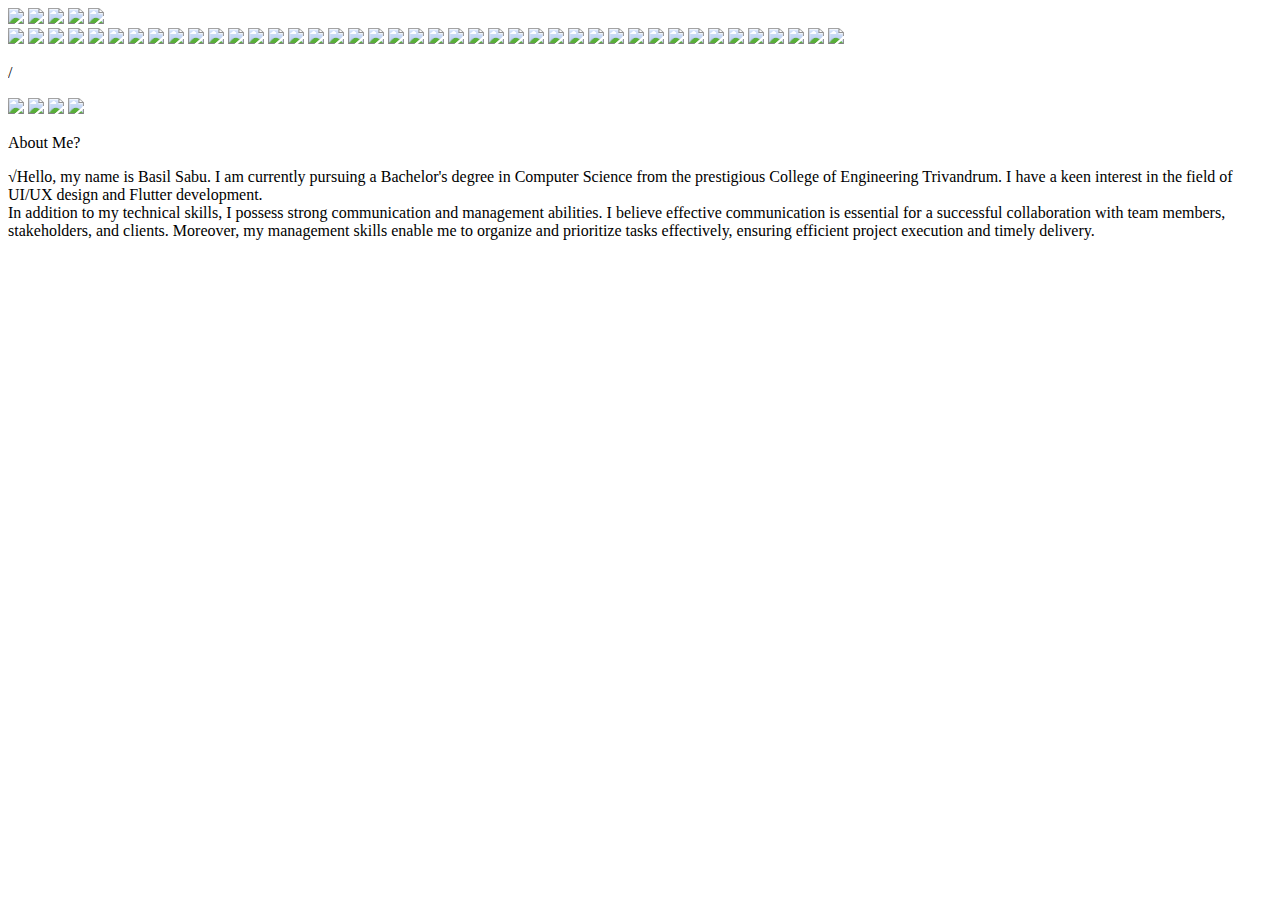
==== about.html @ 2e4454d2 "Add files via upload" ====
<!DOCTYPE html>
<html>
<head>
  <meta charset="utf-8" />
  <link rel="icon" href="/favicon.ico" />
  <meta name="viewport" content="width=device-width, initial-scale=1" />
  <meta name="theme-color" content="#000000" />
  <title>About</title>
  <link rel="stylesheet" href="https://fonts.googleapis.com/css?family=Inter%3A700"/>
  <link rel="stylesheet" href="https://fonts.googleapis.com/css?family=Source+Sans+Pro%3A400%2C700"/>
  <link rel="stylesheet" href="https://fonts.googleapis.com/css?family=Sora%3A400%2C700"/>
  <link rel="stylesheet" href="./styles/about.css"/>
</head>
<body>
<div class="about-74q">
  <div class="code-typing-amico-1-d3B">
    <img class="freepik-floor-inject-26-Yvq" src="./assets/freepik-floor-inject-26-cE1.png"/>
    <img class="freepik-shadows-inject-26-g1T" src="./assets/freepik-shadows-inject-26-WRK.png"/>
    <img class="freepik-plant-inject-26-CVb" src="./assets/freepik-plant-inject-26-NL5.png"/>
    <img class="freepik-pictures-inject-26-8PF" src="./assets/freepik-pictures-inject-26-7uo.png"/>
    <img class="freepik-character-inject-26-4Xo" src="./assets/freepik-character-inject-26-VrM.png"/>
    <div class="freepik-screen-inject-26-b1w">
      <img class="vector-fnV" src="./assets/vector-B49.png"/>
      <img class="vector-Qk5" src="./assets/vector-yz5.png"/>
      <img class="vector-xFo" src="./assets/vector-iEH.png"/>
      <img class="vector-gxV" src="./assets/vector-NMs.png"/>
      <img class="vector-poo" src="./assets/vector-bos.png"/>
      <img class="vector-9LH" src="./assets/vector-JE1.png"/>
      <img class="vector-Gvh" src="./assets/vector-ie1.png"/>
      <img class="vector-1tH" src="./assets/vector-YtD.png"/>
      <img class="vector-kay" src="./assets/vector-kW9.png"/>
      <img class="vector-tSH" src="./assets/vector-ScV.png"/>
      <img class="vector-cNH" src="./assets/vector-pdj.png"/>
      <img class="vector-LZB" src="./assets/vector-q3K.png"/>
      <img class="vector-GBw" src="./assets/vector-FCy.png"/>
      <img class="vector-z7w" src="./assets/vector-AW9.png"/>
      <img class="vector-Wry" src="./assets/vector-PEd.png"/>
      <img class="vector-3c1" src="./assets/vector-mg1.png"/>
      <img class="vector-abw" src="./assets/vector-ReD.png"/>
      <img class="vector-KJd" src="./assets/vector-Sjo.png"/>
      <img class="vector-qnm" src="./assets/vector-Cys.png"/>
      <img class="vector-P3b" src="./assets/vector-K57.png"/>
      <img class="vector-uGq" src="./assets/vector-Yof.png"/>
      <img class="vector-F5o" src="./assets/vector-NjF.png"/>
      <img class="vector-ads" src="./assets/vector-7wK.png"/>
      <img class="vector-iVB" src="./assets/vector-ArR.png"/>
      <img class="vector-fQR" src="./assets/vector-mHP.png"/>
      <img class="vector-c4m" src="./assets/vector-6SH.png"/>
      <img class="vector-YUD" src="./assets/vector-E6R.png"/>
      <img class="vector-gKX" src="./assets/vector-ahT.png"/>
      <img class="vector-pRj" src="./assets/vector-RDX.png"/>
      <img class="vector-MwT" src="./assets/vector-ThP.png"/>
      <img class="vector-6u3" src="./assets/vector-dLR.png"/>
      <img class="vector-3ZP" src="./assets/vector-rkM.png"/>
      <img class="vector-nms" src="./assets/vector-MSu.png"/>
      <img class="vector-XjT" src="./assets/vector-9BT.png"/>
      <img class="vector-sHX" src="./assets/vector-4XX.png"/>
      <img class="vector-DMP" src="./assets/vector-Stm.png"/>
      <img class="vector-ks7" src="./assets/vector-1ND.png"/>
      <img class="vector-hGZ" src="./assets/vector-3Qq.png"/>
      <img class="vector-EXP" src="./assets/vector-UEh.png"/>
      <img class="vector-yjs" src="./assets/vector-n6H.png"/>
      <img class="vector-86y" src="./assets/vector-GU5.png"/>
      <img class="vector-fMo" src="./assets/vector-Gzq.png"/>
      <p class="item--QqB">/</p>
      <img class="vector-WNR" src="./assets/vector-trR.png"/>
      <img class="vector-3dF" src="./assets/vector-Kxq.png"/>
      <img class="vector-mp9" src="./assets/vector-H1P.png"/>
      <img class="vector-JZB" src="./assets/vector-D49.png"/>
    </div>
  </div>
  <div class="group-6-2k5">
    <p class="about-me-NJ9">About Me?</p>
    <p class="[base64]">
    √Hello, my name is Basil Sabu. I am currently pursuing a Bachelor&#39;s degree in Computer Science from the prestigious College of Engineering Trivandrum. I have a keen interest in the field of UI/UX design and Flutter development.
    <br/>
    In addition to my technical skills, I possess strong communication and management abilities. I believe effective communication is essential for a successful collaboration with team members, stakeholders, and clients. Moreover, my management skills enable me to organize and prioritize tasks effectively, ensuring efficient project execution and timely delivery.
    </p>
  </div>
</div>
</body>
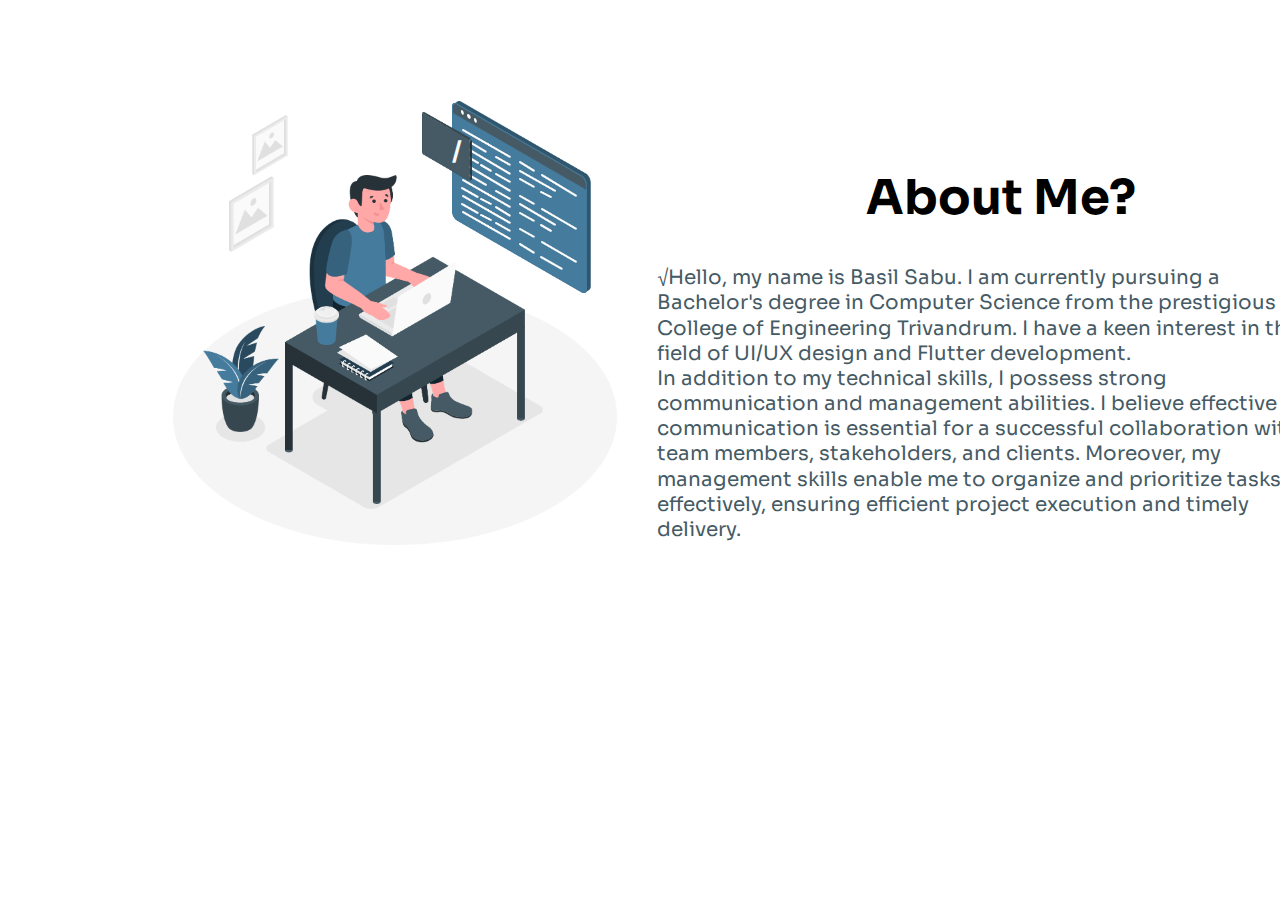
==== commit eaf3241b: "Update about.html" ====
--- a/about.html
+++ b/about.html
@@ -78,4 +78,4 @@
     </p>
   </div>
 </div>
-</body>+</body>
--- a/styles/about.css
+++ b/styles/about.css
@@ -0,0 +1,537 @@
+
+html {
+	font-size:62.5%;
+}
+* {
+	margin: 0;
+	padding: 0;
+}
+ul, li {
+	list-style: none;
+}
+input {
+	border: none;
+}
+body {
+  width: 144rem;
+}.about-74q {
+  box-sizing: border-box;
+  padding: 10.048rem 11.8rem 7.105rem 17.25rem;
+  width: 100%;
+  display: flex;
+  align-items: center;
+  background-color: #0000f;
+}
+.about-74q .code-typing-amico-1-d3B {
+  margin-right: 3.95rem;
+  width: 44.5rem;
+  height: 44.4465rem;
+  position: relative;
+  overflow: hidden;
+  flex-shrink: 0;
+}
+.about-74q .code-typing-amico-1-d3B .freepik-floor-inject-26-Yvq {
+  width: 44.5rem;
+  height: 25.692rem;
+  position: absolute;
+  left: 0;
+  top: 18.7545rem;
+  object-fit: contain;
+  vertical-align: top;
+}
+.about-74q .code-typing-amico-1-d3B .freepik-shadows-inject-26-g1T {
+  width: 32.7243rem;
+  height: 15.9618rem;
+  position: absolute;
+  left: 4.345rem;
+  top: 24.8935rem;
+  object-fit: contain;
+  vertical-align: top;
+}
+.about-74q .code-typing-amico-1-d3B .freepik-plant-inject-26-CVb {
+  width: 7.582rem;
+  height: 10.56rem;
+  position: absolute;
+  left: 3.081rem;
+  top: 22.5585rem;
+  object-fit: contain;
+  vertical-align: top;
+}
+.about-74q .code-typing-amico-1-d3B .freepik-pictures-inject-26-8PF {
+  width: 5.969rem;
+  height: 13.749rem;
+  position: absolute;
+  left: 5.608rem;
+  top: 1.3985rem;
+  object-fit: contain;
+  vertical-align: top;
+}
+.about-74q .code-typing-amico-1-d3B .freepik-character-inject-26-4Xo {
+  width: 23.95rem;
+  height: 32.9583rem;
+  position: absolute;
+  left: 11.25rem;
+  top: 7.3999rem;
+  object-fit: contain;
+  vertical-align: top;
+}
+.about-74q .code-typing-amico-1-d3B .freepik-screen-inject-26-b1w {
+  width: 16.9357rem;
+  height: 19.2517rem;
+  position: absolute;
+  left: 24.9033rem;
+  top: 0;
+}
+.about-74q .code-typing-amico-1-d3B .freepik-screen-inject-26-b1w .vector-fnV {
+  width: 13.744rem;
+  height: 19.2195rem;
+  position: absolute;
+  left: 3.1917rem;
+  top: 0;
+  object-fit: contain;
+  vertical-align: top;
+}
+.about-74q .code-typing-amico-1-d3B .freepik-screen-inject-26-b1w .vector-Qk5 {
+  width: 13.744rem;
+  height: 19.2195rem;
+  position: absolute;
+  left: 3.1917rem;
+  top: 0;
+  object-fit: contain;
+  vertical-align: top;
+}
+.about-74q .code-typing-amico-1-d3B .freepik-screen-inject-26-b1w .vector-xFo {
+  width: 13.448rem;
+  height: 18.96rem;
+  position: absolute;
+  left: 3.0607rem;
+  top: 0.2917rem;
+  object-fit: contain;
+  vertical-align: top;
+}
+.about-74q .code-typing-amico-1-d3B .freepik-screen-inject-26-b1w .vector-gxV {
+  width: 13.448rem;
+  height: 18.96rem;
+  position: absolute;
+  left: 3.0607rem;
+  top: 0.2917rem;
+  object-fit: contain;
+  vertical-align: top;
+}
+.about-74q .code-typing-amico-1-d3B .freepik-screen-inject-26-b1w .vector-poo {
+  width: 13.447rem;
+  height: 8.6998rem;
+  position: absolute;
+  left: 3.0607rem;
+  top: 0.2917rem;
+  object-fit: contain;
+  vertical-align: top;
+}
+.about-74q .code-typing-amico-1-d3B .freepik-screen-inject-26-b1w .vector-9LH {
+  width: 13.447rem;
+  height: 18.96rem;
+  position: absolute;
+  left: 3.0617rem;
+  top: 0.2915rem;
+  object-fit: contain;
+  vertical-align: top;
+}
+.about-74q .code-typing-amico-1-d3B .freepik-screen-inject-26-b1w .vector-Gvh {
+  width: 4.9488rem;
+  height: 2.9469rem;
+  position: absolute;
+  left: 3.9941rem;
+  top: 2.8117rem;
+  object-fit: contain;
+  vertical-align: top;
+}
+.about-74q .code-typing-amico-1-d3B .freepik-screen-inject-26-b1w .vector-1tH {
+  width: 3.7263rem;
+  height: 2.2413rem;
+  position: absolute;
+  left: 11.8835rem;
+  top: 7.3663rem;
+  object-fit: contain;
+  vertical-align: top;
+}
+.about-74q .code-typing-amico-1-d3B .freepik-screen-inject-26-b1w .vector-kay {
+  width: 1.6486rem;
+  height: 1.0413rem;
+  position: absolute;
+  left: 9.6873rem;
+  top: 6.1003rem;
+  object-fit: contain;
+  vertical-align: top;
+}
+.about-74q .code-typing-amico-1-d3B .freepik-screen-inject-26-b1w .vector-tSH {
+  width: 4.9441rem;
+  height: 2.9438rem;
+  position: absolute;
+  left: 3.9941rem;
+  top: 9.4487rem;
+  object-fit: contain;
+  vertical-align: top;
+}
+.about-74q .code-typing-amico-1-d3B .freepik-screen-inject-26-b1w .vector-cNH {
+  width: 3.722rem;
+  height: 2.2382rem;
+  position: absolute;
+  left: 11.8835rem;
+  top: 14.0033rem;
+  object-fit: contain;
+  vertical-align: top;
+}
+.about-74q .code-typing-amico-1-d3B .freepik-screen-inject-26-b1w .vector-LZB {
+  width: 1.6442rem;
+  height: 1.0382rem;
+  position: absolute;
+  left: 9.6873rem;
+  top: 12.7373rem;
+  object-fit: contain;
+  vertical-align: top;
+}
+.about-74q .code-typing-amico-1-d3B .freepik-screen-inject-26-b1w .vector-GBw {
+  width: 4.9553rem;
+  height: 2.9473rem;
+  position: absolute;
+  left: 3.9875rem;
+  top: 11.0043rem;
+  object-fit: contain;
+  vertical-align: top;
+}
+.about-74q .code-typing-amico-1-d3B .freepik-screen-inject-26-b1w .vector-z7w {
+  width: 2.2346rem;
+  height: 1.3792rem;
+  position: absolute;
+  left: 11.8773rem;
+  top: 15.5603rem;
+  object-fit: contain;
+  vertical-align: top;
+}
+.about-74q .code-typing-amico-1-d3B .freepik-screen-inject-26-b1w .vector-Wry {
+  width: 1.6423rem;
+  height: 1.0373rem;
+  position: absolute;
+  left: 9.6935rem;
+  top: 14.3013rem;
+  object-fit: contain;
+  vertical-align: top;
+}
+.about-74q .code-typing-amico-1-d3B .freepik-screen-inject-26-b1w .vector-3c1 {
+  width: 2.5699rem;
+  height: 1.5712rem;
+  position: absolute;
+  left: 4.0053rem;
+  top: 3.6454rem;
+  object-fit: contain;
+  vertical-align: top;
+}
+.about-74q .code-typing-amico-1-d3B .freepik-screen-inject-26-b1w .vector-abw {
+  width: 3.7326rem;
+  height: 2.2443rem;
+  position: absolute;
+  left: 9.6873rem;
+  top: 6.9253rem;
+  object-fit: contain;
+  vertical-align: top;
+}
+.about-74q .code-typing-amico-1-d3B .freepik-screen-inject-26-b1w .vector-KJd {
+  width: 1.6377rem;
+  height: 1.0352rem;
+  position: absolute;
+  left: 7.3335rem;
+  top: 5.5643rem;
+  object-fit: contain;
+  vertical-align: top;
+}
+.about-74q .code-typing-amico-1-d3B .freepik-screen-inject-26-b1w .vector-qnm {
+  width: 4.9349rem;
+  height: 2.9409rem;
+  position: absolute;
+  left: 4.0033rem;
+  top: 4.4647rem;
+  object-fit: contain;
+  vertical-align: top;
+}
+.about-74q .code-typing-amico-1-d3B .freepik-screen-inject-26-b1w .vector-P3b {
+  width: 1.1532rem;
+  height: 0.7552rem;
+  position: absolute;
+  left: 11.8773rem;
+  top: 9.0123rem;
+  object-fit: contain;
+  vertical-align: top;
+}
+.about-74q .code-typing-amico-1-d3B .freepik-screen-inject-26-b1w .vector-uGq {
+  width: 1.1513rem;
+  height: 0.7543rem;
+  position: absolute;
+  left: 5.8935rem;
+  top: 6.3833rem;
+  object-fit: contain;
+  vertical-align: top;
+}
+.about-74q .code-typing-amico-1-d3B .freepik-screen-inject-26-b1w .vector-F5o {
+  width: 1.6423rem;
+  height: 1.0373rem;
+  position: absolute;
+  left: 9.6935rem;
+  top: 7.7533rem;
+  object-fit: contain;
+  vertical-align: top;
+}
+.about-74q .code-typing-amico-1-d3B .freepik-screen-inject-26-b1w .vector-ads {
+  width: 1.7327rem;
+  height: 1.0882rem;
+  position: absolute;
+  left: 3.9941rem;
+  top: 5.2857rem;
+  object-fit: contain;
+  vertical-align: top;
+}
+.about-74q .code-typing-amico-1-d3B .freepik-screen-inject-26-b1w .vector-iVB {
+  width: 1.6486rem;
+  height: 1.0413rem;
+  position: absolute;
+  left: 7.3273rem;
+  top: 7.2103rem;
+  object-fit: contain;
+  vertical-align: top;
+}
+.about-74q .code-typing-amico-1-d3B .freepik-screen-inject-26-b1w .vector-fQR {
+  width: 4.9441rem;
+  height: 2.9438rem;
+  position: absolute;
+  left: 3.9941rem;
+  top: 6.1707rem;
+  object-fit: contain;
+  vertical-align: top;
+}
+.about-74q .code-typing-amico-1-d3B .freepik-screen-inject-26-b1w .vector-c4m {
+  width: 3.722rem;
+  height: 2.2363rem;
+  position: absolute;
+  left: 11.8835rem;
+  top: 10.7273rem;
+  object-fit: contain;
+  vertical-align: top;
+}
+.about-74q .code-typing-amico-1-d3B .freepik-screen-inject-26-b1w .vector-YUD {
+  width: 1.6443rem;
+  height: 1.0382rem;
+  position: absolute;
+  left: 9.6873rem;
+  top: 9.4593rem;
+  object-fit: contain;
+  vertical-align: top;
+}
+.about-74q .code-typing-amico-1-d3B .freepik-screen-inject-26-b1w .vector-gKX {
+  width: 2.5923rem;
+  height: 1.5863rem;
+  position: absolute;
+  left: 3.9875rem;
+  top: 6.9913rem;
+  object-fit: contain;
+  vertical-align: top;
+}
+.about-74q .code-typing-amico-1-d3B .freepik-screen-inject-26-b1w .vector-pRj {
+  width: 3.7263rem;
+  height: 2.2413rem;
+  position: absolute;
+  left: 9.6935rem;
+  top: 10.2873rem;
+  object-fit: contain;
+  vertical-align: top;
+}
+.about-74q .code-typing-amico-1-d3B .freepik-screen-inject-26-b1w .vector-MwT {
+  width: 1.6439rem;
+  height: 1.0392rem;
+  position: absolute;
+  left: 7.3273rem;
+  top: 8.9193rem;
+  object-fit: contain;
+  vertical-align: top;
+}
+.about-74q .code-typing-amico-1-d3B .freepik-screen-inject-26-b1w .vector-6u3 {
+  width: 4.9488rem;
+  height: 2.9469rem;
+  position: absolute;
+  left: 3.9941rem;
+  top: 7.8197rem;
+  object-fit: contain;
+  vertical-align: top;
+}
+.about-74q .code-typing-amico-1-d3B .freepik-screen-inject-26-b1w .vector-3ZP {
+  width: 1.1576rem;
+  height: 0.7573rem;
+  position: absolute;
+  left: 11.8773rem;
+  top: 12.3713rem;
+  object-fit: contain;
+  vertical-align: top;
+}
+.about-74q .code-typing-amico-1-d3B .freepik-screen-inject-26-b1w .vector-nms {
+  width: 1.1513rem;
+  height: 0.7543rem;
+  position: absolute;
+  left: 5.8935rem;
+  top: 9.7423rem;
+  object-fit: contain;
+  vertical-align: top;
+}
+.about-74q .code-typing-amico-1-d3B .freepik-screen-inject-26-b1w .vector-XjT {
+  width: 1.6453rem;
+  height: 1.0393rem;
+  position: absolute;
+  left: 9.6935rem;
+  top: 11.1123rem;
+  object-fit: contain;
+  vertical-align: top;
+}
+.about-74q .code-typing-amico-1-d3B .freepik-screen-inject-26-b1w .vector-sHX {
+  width: 1.7366rem;
+  height: 1.092rem;
+  position: absolute;
+  left: 3.9862rem;
+  top: 8.6375rem;
+  object-fit: contain;
+  vertical-align: top;
+}
+.about-74q .code-typing-amico-1-d3B .freepik-screen-inject-26-b1w .vector-DMP {
+  width: 1.6423rem;
+  height: 1.0383rem;
+  position: absolute;
+  left: 7.3335rem;
+  top: 10.5723rem;
+  object-fit: contain;
+  vertical-align: top;
+}
+.about-74q .code-typing-amico-1-d3B .freepik-screen-inject-26-b1w .vector-ks7 {
+  width: 1.1615rem;
+  height: 0.7586rem;
+  position: absolute;
+  left: 5.8893rem;
+  top: 11.3193rem;
+  object-fit: contain;
+  vertical-align: top;
+}
+.about-74q .code-typing-amico-1-d3B .freepik-screen-inject-26-b1w .vector-hGZ {
+  width: 1.7353rem;
+  height: 1.0913rem;
+  position: absolute;
+  left: 3.9875rem;
+  top: 10.2213rem;
+  object-fit: contain;
+  vertical-align: top;
+}
+.about-74q .code-typing-amico-1-d3B .freepik-screen-inject-26-b1w .vector-EXP {
+  width: 1.6377rem;
+  height: 1.0352rem;
+  position: absolute;
+  left: 7.3335rem;
+  top: 12.1533rem;
+  object-fit: contain;
+  vertical-align: top;
+}
+.about-74q .code-typing-amico-1-d3B .freepik-screen-inject-26-b1w .vector-yjs {
+  width: 0.225rem;
+  height: 4.173rem;
+  position: absolute;
+  left: 4.8067rem;
+  top: 3.8935rem;
+  object-fit: contain;
+  vertical-align: top;
+}
+.about-74q .code-typing-amico-1-d3B .freepik-screen-inject-26-b1w .vector-86y {
+  width: 4.952rem;
+  height: 2.889rem;
+  position: absolute;
+  left: 0.0467rem;
+  top: 1.1075rem;
+  object-fit: contain;
+  vertical-align: top;
+}
+.about-74q .code-typing-amico-1-d3B .freepik-screen-inject-26-b1w .vector-fMo {
+  width: 4.8473rem;
+  height: 6.8358rem;
+  position: absolute;
+  left: 0.019rem;
+  top: 1.2062rem;
+  object-fit: contain;
+  vertical-align: top;
+}
+.about-74q .code-typing-amico-1-d3B .freepik-screen-inject-26-b1w .item--QqB {
+  width: 1.1rem;
+  height: 3.2rem;
+  position: absolute;
+  left: 3.088rem;
+  top: 3.4584rem;
+  font-size: 2.5844rem;
+  font-weight: 700;
+  line-height: 1.2125;
+  color: #fafafa;
+  font-family: Inter, 'Source Sans Pro';
+  white-space: nowrap;
+}
+.about-74q .code-typing-amico-1-d3B .freepik-screen-inject-26-b1w .vector-WNR {
+  width: 4.8774rem;
+  height: 6.883rem;
+  position: absolute;
+  left: 0;
+  top: 1.1895rem;
+  object-fit: contain;
+  vertical-align: top;
+}
+.about-74q .code-typing-amico-1-d3B .freepik-screen-inject-26-b1w .vector-3dF {
+  width: 0.342rem;
+  height: 0.4448rem;
+  position: absolute;
+  left: 3.9507rem;
+  top: 0.9921rem;
+  object-fit: contain;
+  vertical-align: top;
+}
+.about-74q .code-typing-amico-1-d3B .freepik-screen-inject-26-b1w .vector-mp9 {
+  width: 0.343rem;
+  height: 0.4457rem;
+  position: absolute;
+  left: 4.5857rem;
+  top: 1.3837rem;
+  object-fit: contain;
+  vertical-align: top;
+}
+.about-74q .code-typing-amico-1-d3B .freepik-screen-inject-26-b1w .vector-JZB {
+  width: 0.342rem;
+  height: 0.4448rem;
+  position: absolute;
+  left: 5.2217rem;
+  top: 1.7771rem;
+  object-fit: contain;
+  vertical-align: top;
+}
+.about-74q .group-6-2k5 {
+  margin-top: 6.4565rem;
+  align-items: center;
+  display: flex;
+  flex-direction: column;
+  flex-shrink: 0;
+}
+.about-74q .group-6-2k5 .about-me-NJ9 {
+  margin: 0rem 0rem 3.7rem 2.2rem;
+  font-size: 4.8rem;
+  font-weight: 700;
+  line-height: 1.26;
+  color: #000000;
+  font-family: Sora, 'Source Sans Pro';
+  white-space: nowrap;
+  flex-shrink: 0;
+}
+.about-74q .group-6-2k5 .[base64] {
+  max-width: 66.5rem;
+  font-size: 2rem;
+  font-weight: 400;
+  line-height: 1.26;
+  color: #455a64;
+  font-family: Sora, 'Source Sans Pro';
+  flex-shrink: 0;
+}
